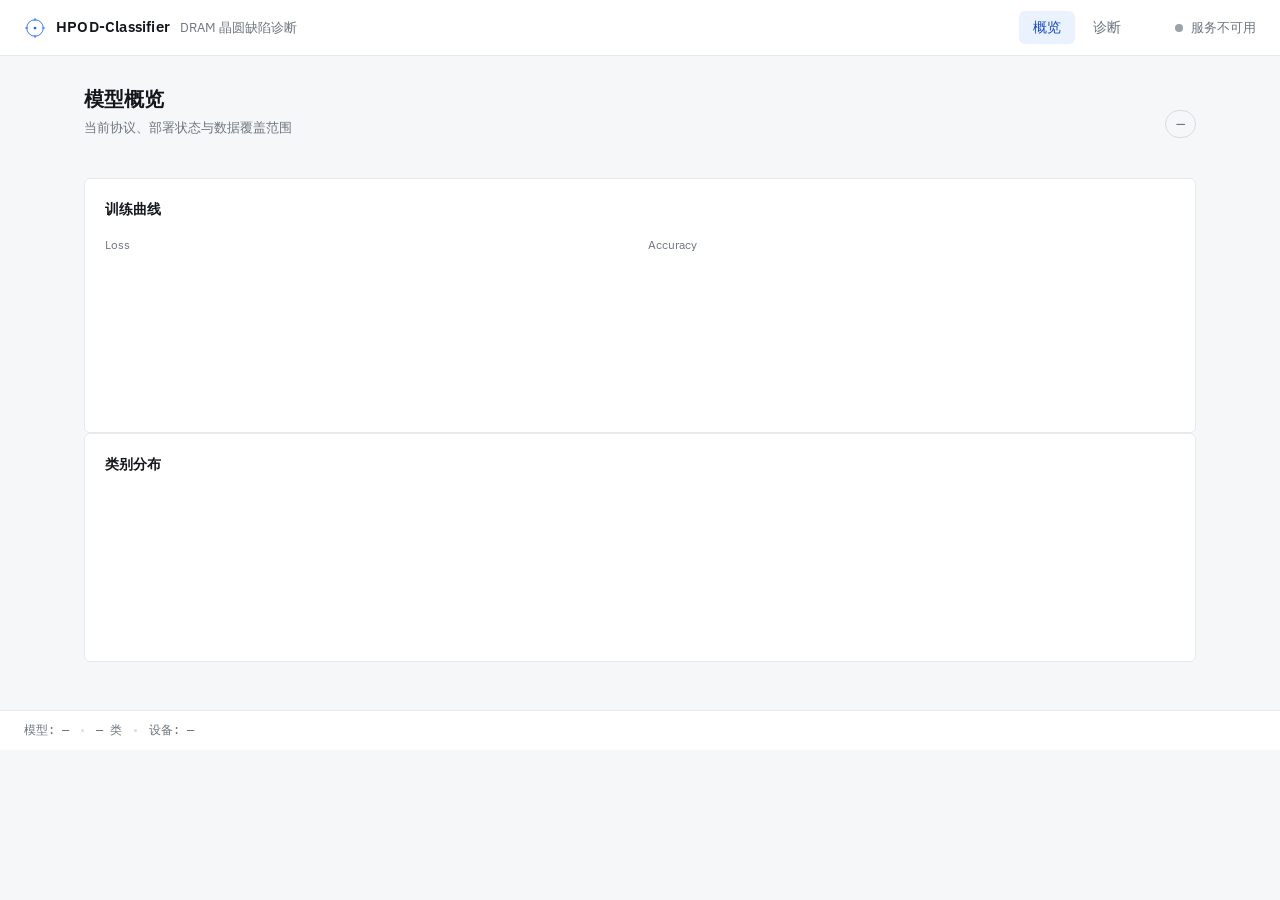
==== web/index.html @ 4cf2442c "重构为 ge20-v2 协议：21 类高精度分类、原型约束与 5 折稳定性复核" ====
<!DOCTYPE html>
<html lang="zh-CN">
<head>
  <meta charset="UTF-8" />
  <meta name="viewport" content="width=device-width, initial-scale=1.0" />
  <title>HPOD-Classifier · DRAM 晶圆缺陷诊断</title>
  <link rel="preconnect" href="https://fonts.googleapis.com" />
  <link rel="preconnect" href="https://fonts.gstatic.com" crossorigin />
  <link href="https://fonts.googleapis.com/css2?family=IBM+Plex+Sans:wght@400;500;600&family=IBM+Plex+Mono:wght@400;500&display=swap" rel="stylesheet" />
  <link rel="stylesheet" href="styles.css" />
</head>
<body>
  <header class="topbar">
    <div class="brand">
      <svg class="brand-mark" viewBox="0 0 32 32" aria-hidden="true">
        <circle cx="16" cy="16" r="12" fill="none" stroke="currentColor" stroke-width="1.25" />
        <circle cx="16" cy="16" r="2" fill="currentColor" />
        <line x1="16" y1="1.5" x2="16" y2="6" stroke="currentColor" stroke-width="1.25" />
        <line x1="16" y1="26" x2="16" y2="30.5" stroke="currentColor" stroke-width="1.25" />
        <line x1="1.5" y1="16" x2="6" y2="16" stroke="currentColor" stroke-width="1.25" />
        <line x1="26" y1="16" x2="30.5" y2="16" stroke="currentColor" stroke-width="1.25" />
      </svg>
      <span class="brand-name">HPOD-Classifier</span>
      <span class="brand-sub">DRAM 晶圆缺陷诊断</span>
    </div>
    <nav class="nav">
      <button class="nav-btn active" data-view="overview">概览</button>
      <button class="nav-btn" data-view="diagnose">诊断</button>
    </nav>
    <div class="topbar-right">
      <span class="status-dot" id="status-dot"></span>
      <span id="status-text">加载中…</span>
    </div>
  </header>

  <main>
    <!-- 概览 -->
    <section id="view-overview" class="view">
      <div class="view-head">
        <div>
          <h1 class="view-title">模型概览</h1>
          <p class="view-desc">当前协议、部署状态与数据覆盖范围</p>
        </div>
        <span class="badge" id="ov-ready">—</span>
      </div>

      <div class="card-grid" id="ov-params"></div>

      <div class="panel">
        <div class="panel-head">
          <h2>训练曲线</h2>
          <span class="panel-meta" id="ov-epochs"></span>
        </div>
        <div class="chart-row">
          <div class="chart-box">
            <div class="chart-title">Loss</div>
            <svg id="chart-loss" role="img" aria-label="训练损失曲线"></svg>
          </div>
          <div class="chart-box">
            <div class="chart-title">Accuracy</div>
            <svg id="chart-acc" role="img" aria-label="准确率曲线"></svg>
          </div>
        </div>
      </div>

      <div class="panel">
        <div class="panel-head"><h2>类别分布</h2></div>
        <div class="dist-layout">
          <div class="dist-stats" id="ov-dist-stats"></div>
          <svg id="chart-dist" role="img" aria-label="类别样本分布"></svg>
        </div>
      </div>
    </section>

    <!-- 诊断 -->
    <section id="view-diagnose" class="view hidden">
      <div class="view-head">
        <div>
          <h1 class="view-title">缺陷诊断</h1>
          <p class="view-desc">分类证据、未知拒识与相似案例复核</p>
        </div>
        <div class="seg" id="diag-mode">
          <button class="seg-btn active" data-mode="single">单图</button>
          <button class="seg-btn" data-mode="batch">批量</button>
        </div>
      </div>

      <!-- 单图模式 -->
      <div class="diag-layout" id="diag-single">
        <div class="diag-left">
          <div class="panel">
            <div class="panel-head"><h2>图片来源</h2></div>
            <div class="source-row">
              <label class="btn">上传图像<input type="file" id="file-input" accept="image/*" hidden /></label>
            </div>
            <div class="preview" id="diag-preview">
              <div class="empty">选择或上传一张 ROI 图像</div>
            </div>
            <div class="preview-meta" id="diag-preview-meta"></div>
          </div>
        </div>
        <div class="diag-right">
          <div class="panel result-panel" id="diag-result">
            <div class="empty">诊断结果将显示在这里</div>
          </div>
        </div>
      </div>

      <!-- 批量模式 -->
      <div class="diag-layout hidden" id="diag-batch">
        <div class="diag-left">
          <div class="panel">
            <div class="panel-head">
              <h2>选择图像</h2>
              <span class="panel-meta" id="batch-count">已选 0 张</span>
            </div>
            <div class="toolbar compact">
              <input type="search" id="batch-search" placeholder="搜索文件名…" />
              <select id="batch-defect"><option value="">全部缺陷</option></select>
            </div>
            <label class="pick-all"><input type="checkbox" id="batch-select-all" /> 全选当前列表</label>
            <div class="pick-list" id="batch-list"></div>
            <div class="load-more"><button class="btn ghost" id="batch-more">加载更多</button></div>
            <div class="batch-actions">
              <button class="btn primary" id="btn-batch-run">批量诊断</button>
            </div>
          </div>
        </div>
        <div class="diag-right">
          <div class="panel result-panel" id="batch-result">
            <div class="empty">批量诊断结果将显示在这里</div>
          </div>
        </div>
      </div>
    </section>
  </main>

  <dialog class="image-dialog" id="batch-image-dialog">
    <div class="image-dialog-head">
      <div>
        <strong id="batch-image-title">图像详情</strong>
        <span id="batch-image-subtitle"></span>
      </div>
      <button class="icon-btn" id="batch-image-close" aria-label="关闭图像详情" title="关闭">×</button>
    </div>
    <div class="image-dialog-body">
      <img id="batch-image-preview" alt="批量诊断图像详情" />
      <div class="image-error hidden" id="batch-image-error">图像加载失败</div>
    </div>
  </dialog>

  <footer class="statusbar">
    <span id="footer-model">模型: —</span>
    <span class="dot-sep"></span>
    <span id="footer-classes">— 类</span>
    <span class="dot-sep"></span>
    <span id="footer-device">设备: —</span>
  </footer>

  <script src="charts.js"></script>
  <script src="app.js"></script>
</body>
</html>
---- web/styles.css ----
:root {
  --bg: #f6f7f8;
  --panel: #ffffff;
  --hairline: #e7eaed;
  --hairline-strong: #d8dde2;
  --ink: #13161a;
  --muted: #6e7681;
  --faint: #9aa2ab;
  --accent: #1b66f5;
  --accent-ink: #164cc4;
  --accent-soft: #eaf1ff;
  --warn: #b45309;
  --warn-soft: #fdf1e3;
  --ok: #157347;
  --ok-soft: #e6f4ed;
  --mono: "IBM Plex Mono", "SFMono-Regular", Consolas, "Liberation Mono", monospace;
  --ui: "IBM Plex Sans", "PingFang SC", "Microsoft YaHei", -apple-system, "Segoe UI", sans-serif;
}

* { box-sizing: border-box; }

html, body {
  margin: 0;
  padding: 0;
  background: var(--bg);
  color: var(--ink);
  font-family: var(--ui);
  font-size: 14px;
  line-height: 1.5;
  -webkit-font-smoothing: antialiased;
}

.hidden { display: none !important; }

/* ---------- topbar ---------- */
.topbar {
  position: sticky;
  top: 0;
  z-index: 20;
  display: flex;
  align-items: center;
  gap: 32px;
  height: 56px;
  padding: 0 24px;
  background: var(--panel);
  border-bottom: 1px solid var(--hairline);
}
.brand { display: flex; align-items: center; gap: 10px; }
.brand-mark { width: 22px; height: 22px; color: var(--accent); flex: none; }
.brand-name { font-weight: 600; font-size: 15px; letter-spacing: 0.2px; }
.brand-sub { color: var(--muted); font-size: 12.5px; }
.nav { display: flex; gap: 4px; margin-left: auto; }
.nav-btn {
  appearance: none;
  border: none;
  background: transparent;
  color: var(--muted);
  font: inherit;
  font-weight: 500;
  padding: 6px 14px;
  border-radius: 6px;
  cursor: pointer;
  transition: color 0.15s, background 0.15s;
}
.nav-btn:hover { color: var(--ink); background: #f0f2f4; }
.nav-btn.active { color: var(--accent-ink); background: var(--accent-soft); }
.topbar-right { display: flex; align-items: center; gap: 8px; color: var(--muted); font-size: 12.5px; margin-left: 8px; }
.status-dot { width: 8px; height: 8px; border-radius: 50%; background: var(--faint); flex: none; }
.status-dot.ok { background: var(--ok); }
.status-dot.warn { background: var(--warn); }

/* ---------- main ---------- */
main { max-width: 1160px; margin: 0 auto; padding: 28px 24px 48px; }

.view-head { display: flex; align-items: flex-end; justify-content: space-between; gap: 16px; margin-bottom: 20px; }
.view-title { font-size: 20px; font-weight: 600; margin: 0; letter-spacing: -0.1px; }
.view-desc { color: var(--muted); margin: 4px 0 0; font-size: 13px; }

.badge {
  font-size: 12px;
  font-weight: 500;
  padding: 4px 10px;
  border-radius: 999px;
  border: 1px solid var(--hairline-strong);
  color: var(--muted);
}
.badge.ok { color: var(--ok); border-color: #bfe3cf; background: var(--ok-soft); }
.badge.warn { color: var(--warn); border-color: #ecd9bf; background: var(--warn-soft); }

/* ---------- panels & cards ---------- */
.panel {
  background: var(--panel);
  border: 1px solid var(--hairline);
  border-radius: 6px;
  padding: 20px;
}
.panel-head { display: flex; align-items: center; justify-content: space-between; margin-bottom: 16px; }
.panel-head h2 { font-size: 14px; font-weight: 600; margin: 0; }
.panel-meta { color: var(--muted); font-size: 12px; font-family: var(--mono); }

.card-grid {
  display: grid;
  grid-template-columns: repeat(6, 1fr);
  gap: 12px;
  margin-bottom: 20px;
}
.stat-card {
  background: var(--panel);
  border: 1px solid var(--hairline);
  border-radius: 6px;
  padding: 16px;
}
.stat-card .k { color: var(--muted); font-size: 12px; margin-bottom: 8px; }
.stat-card .v { font-family: var(--mono); font-size: 20px; font-weight: 500; }
.stat-card .v.small { font-size: 16px; }

/* ---------- charts ---------- */
.chart-row { display: grid; grid-template-columns: 1fr 1fr; gap: 16px; }
.chart-box { min-width: 0; }
.chart-title { color: var(--muted); font-size: 12px; margin-bottom: 8px; }
.chart-box svg { width: 100%; height: auto; display: block; }
.chart-box svg .grid-line { stroke: var(--hairline); stroke-width: 1; }
.chart-box svg .axis-label { fill: var(--faint); font-size: 10px; font-family: var(--mono); }
.chart-box svg .series { fill: none; stroke-width: 2; }
.chart-box svg .legend-dot { }
.chart-box svg .legend-text { fill: var(--muted); font-size: 10.5px; font-family: var(--mono); }

.dist-layout { display: grid; grid-template-columns: 260px 1fr; gap: 20px; align-items: start; }
.dist-stats { display: flex; flex-direction: column; gap: 12px; }
.dist-tier { border: 1px solid var(--hairline); border-radius: 6px; padding: 12px 14px; background: var(--bg); }
.dist-tier .t { font-size: 12px; color: var(--muted); }
.dist-tier .n { font-family: var(--mono); font-size: 22px; font-weight: 500; margin-top: 2px; }
.dist-tier .n em { font-style: normal; font-size: 12px; color: var(--faint); font-family: var(--ui); }
#chart-dist { width: 100%; height: auto; display: block; }
#chart-dist .bar { fill: var(--accent); }
#chart-dist .bar.tail { fill: #b9c8e6; }

/* ---------- buttons & inputs ---------- */
.btn {
  appearance: none;
  border: 1px solid var(--hairline-strong);
  background: var(--panel);
  color: var(--ink);
  font: inherit;
  font-weight: 500;
  padding: 8px 16px;
  border-radius: 6px;
  cursor: pointer;
  transition: border-color 0.15s, background 0.15s, color 0.15s;
}
.btn:hover { border-color: var(--accent); color: var(--accent-ink); }
.btn.primary { background: var(--accent); border-color: var(--accent); color: #fff; }
.btn.primary:hover { background: var(--accent-ink); border-color: var(--accent-ink); color: #fff; }
.btn.ghost { background: transparent; }
.btn:disabled { opacity: 0.45; cursor: not-allowed; }

input[type="search"], select {
  font: inherit;
  padding: 8px 12px;
  border: 1px solid var(--hairline-strong);
  border-radius: 6px;
  background: var(--panel);
  color: var(--ink);
  outline: none;
  transition: border-color 0.15s, box-shadow 0.15s;
}
input[type="search"]:focus, select:focus { border-color: var(--accent); box-shadow: 0 0 0 3px var(--accent-soft); }

.toolbar { display: flex; align-items: center; gap: 12px; margin-bottom: 16px; }
.toolbar input[type="search"] { width: 240px; }
.toolbar select { width: 200px; }
.toolbar.compact { margin-bottom: 12px; }
.toolbar-info { color: var(--muted); font-size: 12.5px; font-family: var(--mono); margin-left: auto; }

/* ---------- diagnose ---------- */
.diag-layout { display: grid; grid-template-columns: 420px 1fr; gap: 20px; align-items: start; }
.diag-left, .diag-right { min-width: 0; }
.source-row { display: flex; gap: 10px; margin-bottom: 14px; }
.preview {
  border: 1px dashed var(--hairline-strong);
  border-radius: 6px;
  min-height: 240px;
  display: flex;
  align-items: center;
  justify-content: center;
  background: var(--bg);
  overflow: hidden;
}
.preview img { max-width: 100%; display: block; image-rendering: pixelated; }
.preview-meta { color: var(--muted); font-size: 12px; font-family: var(--mono); margin-top: 10px; }

.empty { color: var(--faint); font-size: 13px; padding: 40px 20px; text-align: center; }

.result-panel { min-height: 320px; }
.result-img-wrap { margin-bottom: 16px; border: 1px solid var(--hairline); border-radius: 6px; overflow: hidden; background: var(--bg); }
.result-img-wrap img { width: 100%; display: block; image-rendering: pixelated; }
.result-head { display: flex; align-items: center; gap: 24px; padding-bottom: 20px; border-bottom: 1px solid var(--hairline); }
.result-ring { width: 120px; height: 120px; flex: none; }
.result-ring svg { width: 100%; height: 100%; }
.result-class-name { font-family: var(--mono); font-size: 24px; font-weight: 500; }
.result-class-sub { color: var(--muted); font-size: 13px; margin-top: 4px; }
.result-flag { display: inline-block; margin-top: 10px; font-size: 12px; font-weight: 500; padding: 3px 10px; border-radius: 999px; border: 1px solid; }
.result-flag.ok { color: var(--ok); border-color: #bfe3cf; background: var(--ok-soft); }
.result-flag.warn { color: var(--warn); border-color: #ecd9bf; background: var(--warn-soft); }

.top5 { margin-top: 20px; }
.top5 h3 { font-size: 13px; font-weight: 600; margin: 0 0 14px; }
.top5-row { display: grid; grid-template-columns: 110px 1fr 60px; align-items: center; gap: 12px; margin-bottom: 10px; }
.top5-row .nm { font-family: var(--mono); font-size: 12.5px; color: var(--ink); }
.top5-track { height: 8px; background: var(--bg); border-radius: 4px; overflow: hidden; }
.top5-fill { height: 100%; background: var(--accent); border-radius: 4px; }
.top5-row.dim .top5-fill { background: #c7d6f5; }
.top5-row .pct { font-family: var(--mono); font-size: 12px; color: var(--muted); text-align: right; }
.top5-row.top .nm { color: var(--accent-ink); font-weight: 500; }

/* batch */
.pick-all { display: flex; align-items: center; gap: 8px; margin-bottom: 10px; color: var(--muted); font-size: 12.5px; cursor: pointer; }
.pick-all input { accent-color: var(--accent); }
.pick-list { display: flex; flex-direction: column; max-height: 420px; overflow-y: auto; border: 1px solid var(--hairline); border-radius: 6px; }
.pick-item { display: flex; align-items: center; gap: 10px; padding: 8px 12px; border-bottom: 1px solid var(--hairline); cursor: pointer; }
.pick-item:last-child { border-bottom: none; }
.pick-item:hover { background: #f0f2f4; }
.pick-item input { accent-color: var(--accent); }
.pick-item .nm { font-family: var(--mono); font-size: 12.5px; }
.pick-item .did { color: var(--muted); font-size: 12px; margin-left: auto; font-family: var(--mono); }
.batch-actions { margin-top: 14px; display: flex; justify-content: flex-end; }

.result-table { width: 100%; border-collapse: collapse; font-size: 12.5px; }
.result-table .thumb-cell { width: 64px; padding: 6px 8px; }
.row-thumb { width: 56px; height: auto; display: block; border: 1px solid var(--hairline); border-radius: 4px; image-rendering: pixelated; }
.thumb-button { appearance: none; border: 0; padding: 0; background: transparent; cursor: zoom-in; }
.thumb-button:hover .row-thumb, .thumb-button:focus-visible .row-thumb { border-color: var(--accent); box-shadow: 0 0 0 2px var(--accent-soft); }
.thumb-button.image-load-failed { width: 56px; aspect-ratio: 3/2; border: 1px dashed var(--hairline-strong); border-radius: 4px; background: var(--bg); }
.thumb-button.image-load-failed .row-thumb { display: none; }
.result-table th, .result-table td { text-align: left; padding: 8px 10px; border-bottom: 1px solid var(--hairline); }
.result-table th { color: var(--muted); font-weight: 500; font-size: 12px; }
.result-table td.mono { font-family: var(--mono); }
.result-table .conf-cell { min-width: 120px; }
.export-row { margin-top: 14px; display: flex; justify-content: flex-end; }

.image-dialog { width: min(760px, calc(100vw - 32px)); border: 1px solid var(--hairline-strong); border-radius: 8px; padding: 0; background: var(--panel); color: var(--ink); box-shadow: 0 24px 70px rgba(19,22,26,.24); }
.image-dialog::backdrop { background: rgba(19,22,26,.56); }
.image-dialog-head { min-height: 56px; display: flex; align-items: center; justify-content: space-between; gap: 16px; padding: 10px 14px 10px 18px; border-bottom: 1px solid var(--hairline); }
.image-dialog-head strong { display: block; font-family: var(--mono); font-size: 13px; }
.image-dialog-head span { display: block; margin-top: 3px; color: var(--muted); font-size: 11px; }
.icon-btn { width: 32px; height: 32px; border: 0; background: transparent; color: var(--muted); font-size: 24px; line-height: 1; cursor: pointer; }
.icon-btn:hover { color: var(--ink); background: var(--bg); }
.image-dialog-body { min-height: 320px; display: grid; place-items: center; padding: 20px; background: #101214; }
.image-dialog-body img { width: 100%; max-height: 70vh; object-fit: contain; image-rendering: pixelated; }
.image-error { color: #fff; font-size: 13px; }

/* ---------- dataset grid ---------- */
.grid { display: grid; grid-template-columns: repeat(auto-fill, minmax(150px, 1fr)); gap: 12px; }
.tile {
  background: var(--panel);
  border: 1px solid var(--hairline);
  border-radius: 6px;
  overflow: hidden;
  cursor: pointer;
  transition: border-color 0.15s, box-shadow 0.15s;
}
.tile:hover { border-color: var(--accent); box-shadow: 0 2px 8px rgba(19, 22, 26, 0.06); }
.tile img { width: 100%; aspect-ratio: 3/2; object-fit: cover; display: block; background: #eceef0; image-rendering: pixelated; }
.tile .cap { padding: 8px 10px; display: flex; align-items: center; justify-content: space-between; }
.tile .cap .nm { font-family: var(--mono); font-size: 11.5px; color: var(--ink); overflow: hidden; text-overflow: ellipsis; white-space: nowrap; }
.tile .cap .did { font-family: var(--mono); font-size: 11px; color: var(--accent-ink); background: var(--accent-soft); padding: 1px 6px; border-radius: 4px; }

.load-more { display: flex; justify-content: center; margin-top: 20px; }

/* ---------- footer ---------- */
.statusbar {
  position: sticky;
  bottom: 0;
  display: flex;
  align-items: center;
  gap: 12px;
  height: 40px;
  padding: 0 24px;
  background: var(--panel);
  border-top: 1px solid var(--hairline);
  color: var(--muted);
  font-size: 12px;
  font-family: var(--mono);
}
.dot-sep { width: 3px; height: 3px; border-radius: 50%; background: var(--hairline-strong); }

/* ---------- segmented control ---------- */
.seg { display: inline-flex; background: var(--bg); border: 1px solid var(--hairline-strong); border-radius: 8px; padding: 3px; }
.seg-btn { appearance: none; border: none; background: transparent; color: var(--muted); font: inherit; font-weight: 500; padding: 6px 16px; border-radius: 6px; cursor: pointer; }
.seg-btn.active { background: var(--panel); color: var(--ink); box-shadow: 0 1px 2px rgba(19,22,26,0.08); }

/* ---------- a11y / motion ---------- */
:focus-visible { outline: 2px solid var(--accent); outline-offset: 2px; }
@media (prefers-reduced-motion: reduce) {
  * { transition: none !important; animation: none !important; }
}

/* ---------- responsive ---------- */
@media (max-width: 900px) {
  .card-grid { grid-template-columns: repeat(3, 1fr); }
  .chart-row { grid-template-columns: 1fr; }
  .diag-layout { grid-template-columns: 1fr; }
  .dist-layout { grid-template-columns: 1fr; }
}
@media (max-width: 560px) {
  .card-grid { grid-template-columns: repeat(2, 1fr); }
  .brand-sub { display: none; }
  .topbar { gap: 12px; padding: 0 14px; }
}
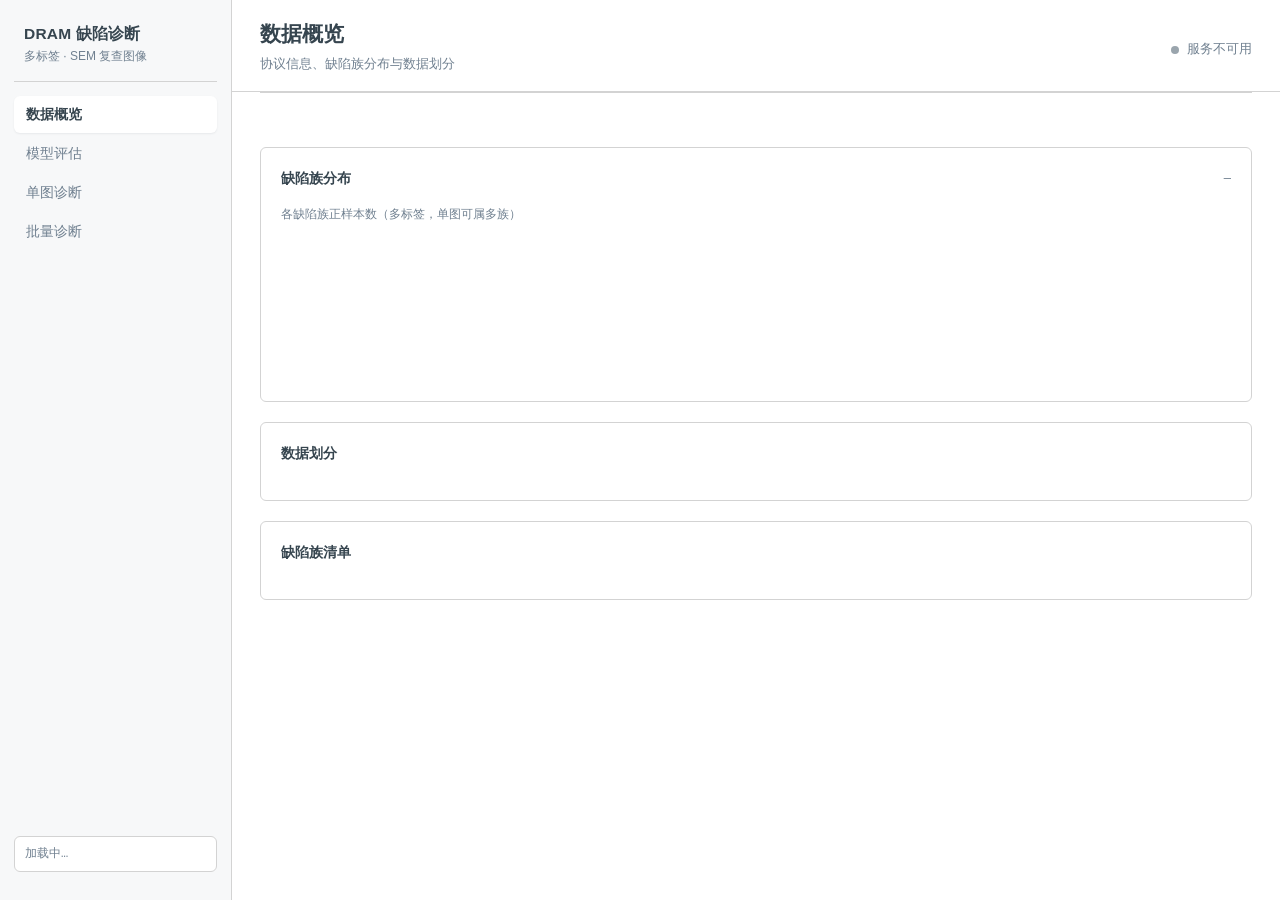
==== commit a11eed73: "重构为 dram-ml-v2 竞赛链路：长尾加权 5 折集成、模型选择与锁定测试、四页前端重构 - 移除旧 ge20 方案：标注站、校准模块、旧协议配置 - 训练：bce / weighted_bce" ====
--- a/web/index.html
+++ b/web/index.html
@@ -3,137 +3,209 @@
 <head>
   <meta charset="UTF-8" />
   <meta name="viewport" content="width=device-width, initial-scale=1.0" />
-  <title>HPOD-Classifier · DRAM 晶圆缺陷诊断</title>
-  <link rel="preconnect" href="https://fonts.googleapis.com" />
-  <link rel="preconnect" href="https://fonts.gstatic.com" crossorigin />
-  <link href="https://fonts.googleapis.com/css2?family=IBM+Plex+Sans:wght@400;500;600&family=IBM+Plex+Mono:wght@400;500&display=swap" rel="stylesheet" />
+  <title>DRAM 晶圆缺陷诊断 · 多标签</title>
   <link rel="stylesheet" href="styles.css" />
 </head>
 <body>
-  <header class="topbar">
-    <div class="brand">
-      <svg class="brand-mark" viewBox="0 0 32 32" aria-hidden="true">
-        <circle cx="16" cy="16" r="12" fill="none" stroke="currentColor" stroke-width="1.25" />
-        <circle cx="16" cy="16" r="2" fill="currentColor" />
-        <line x1="16" y1="1.5" x2="16" y2="6" stroke="currentColor" stroke-width="1.25" />
-        <line x1="16" y1="26" x2="16" y2="30.5" stroke="currentColor" stroke-width="1.25" />
-        <line x1="1.5" y1="16" x2="6" y2="16" stroke="currentColor" stroke-width="1.25" />
-        <line x1="26" y1="16" x2="30.5" y2="16" stroke="currentColor" stroke-width="1.25" />
-      </svg>
-      <span class="brand-name">HPOD-Classifier</span>
-      <span class="brand-sub">DRAM 晶圆缺陷诊断</span>
+  <div class="app">
+    <aside class="sidebar">
+      <div class="brand">
+        <div class="brand-name">DRAM 缺陷诊断</div>
+        <div class="brand-sub">多标签 · SEM 复查图像</div>
+      </div>
+      <nav class="side-nav">
+        <button class="nav-btn active" data-view="overview">数据概览</button>
+        <button class="nav-btn" data-view="evaluation">模型评估</button>
+        <button class="nav-btn" data-view="diagnose">单图诊断</button>
+        <button class="nav-btn" data-view="batch">批量诊断</button>
+      </nav>
+      <div class="side-bottom"><div class="model-status" id="side-model-status">加载中…</div></div>
+    </aside>
+
+    <div class="main">
+      <header class="topbar">
+        <div class="view-head">
+          <div>
+            <h1 class="view-title" id="view-title">数据概览</h1>
+            <p class="view-desc" id="view-desc">协议信息、缺陷族分布与数据划分</p>
+          </div>
+          <div class="topbar-right">
+            <span class="status-dot" id="status-dot"></span>
+            <span id="status-text">加载中…</span>
+          </div>
+        </div>
+      </header>
+
+      <main>
+        <!-- 数据概览 -->
+        <section id="view-overview" class="view">
+          <div class="metric-band" id="ov-metrics"></div>
+
+          <div class="panel">
+            <div class="panel-head">
+              <h2>缺陷族分布</h2>
+              <span class="panel-meta" id="ov-total">—</span>
+            </div>
+            <div class="chart-box">
+              <div class="chart-title">各缺陷族正样本数（多标签，单图可属多族）</div>
+              <svg id="chart-dist" role="img" aria-label="缺陷族样本分布"></svg>
+            </div>
+          </div>
+
+          <div class="panel">
+            <div class="panel-head"><h2>数据划分</h2></div>
+            <table class="data-table" id="ov-splits"></table>
+          </div>
+
+          <div class="panel">
+            <div class="panel-head"><h2>缺陷族清单</h2></div>
+            <table class="data-table" id="ov-types"></table>
+          </div>
+        </section>
+
+        <!-- 模型评估 -->
+        <section id="view-evaluation" class="view hidden">
+          <div class="metric-band" id="ev-metrics"></div>
+
+          <div class="panel">
+            <div class="panel-head">
+              <h2>逐类型验证指标</h2>
+              <span class="panel-meta" id="ev-split-meta">—</span>
+            </div>
+            <table class="data-table" id="ev-perlabel"></table>
+          </div>
+
+          <div class="panel">
+            <div class="panel-head">
+              <h2>标签级混淆统计</h2>
+              <span class="panel-meta">按独立缺陷属性统计</span>
+            </div>
+            <div class="chart-box evaluation-chart compact-chart"><svg id="chart-confusion" role="img" aria-label="各缺陷标签混淆统计热力图"></svg></div>
+            <div class="table-scroll"><table class="data-table confusion-table" id="ev-confusion"></table></div>
+          </div>
+
+          <div class="panel">
+            <div class="panel-head">
+              <h2>Precision–Recall 曲线</h2>
+              <span class="panel-meta" id="ev-pr-meta">—</span>
+            </div>
+            <div class="chart-box evaluation-chart"><svg id="chart-pr" role="img" aria-label="各缺陷标签 Precision Recall 曲线"></svg></div>
+          </div>
+
+          <div class="eval-grid">
+            <div class="panel">
+              <div class="panel-head"><h2>共现组合诊断</h2><span class="panel-meta">组合级识别</span></div>
+              <div class="table-scroll"><table class="data-table" id="ev-pairs"></table></div>
+            </div>
+            <div class="panel">
+              <div class="panel-head"><h2>折间稳定性</h2><span class="panel-meta" id="ev-fold-meta">—</span></div>
+              <div class="table-scroll"><table class="data-table" id="ev-folds"></table></div>
+            </div>
+          </div>
+
+          <div class="panel">
+            <div class="panel-head"><h2>阈值稳定性</h2><span class="panel-meta">OOF Bootstrap</span></div>
+            <div class="table-scroll"><table class="data-table" id="ev-thresholds"></table></div>
+          </div>
+        </section>
+
+        <!-- 单图诊断 -->
+        <section id="view-diagnose" class="view hidden">
+          <div class="seg" id="diag-mode">
+            <button class="seg-btn active" data-mode="dataset">数据集选图</button>
+            <button class="seg-btn" data-mode="upload">上传文件</button>
+          </div>
+
+          <div class="diag-layout">
+            <div class="diag-left">
+              <div class="panel">
+                <div class="panel-head"><h2>图片来源</h2></div>
+
+                <div id="diag-source-dataset">
+                  <div class="toolbar">
+                    <select id="diag-split" aria-label="选择集合">
+                      <option value="">加载中…</option>
+                    </select>
+                    <input type="search" id="diag-search" placeholder="搜索文件名…" aria-label="搜索文件名" />
+                  </div>
+                  <div class="thumb-grid" id="diag-grid"><div class="empty">加载中…</div></div>
+                  <div class="load-more"><button class="btn ghost" id="diag-more">加载更多</button></div>
+                </div>
+
+                <div id="diag-source-upload" class="hidden">
+                  <label class="dropzone" id="diag-dropzone">
+                    点击选择或拖拽 SEM 图像
+                    <input type="file" id="diag-file" accept="image/*" hidden />
+                  </label>
+                  <div class="preview hidden" id="diag-preview"></div>
+                </div>
+              </div>
+            </div>
+
+            <div class="diag-right">
+              <div class="panel result-panel" id="diag-result">
+                <div class="empty">选择或上传图像后显示诊断结果</div>
+              </div>
+            </div>
+          </div>
+        </section>
+
+        <!-- 批量诊断 -->
+        <section id="view-batch" class="view hidden">
+          <div class="panel">
+            <div class="panel-head"><h2>批量设置</h2></div>
+            <div class="batch-settings" id="batch-settings">
+              <div class="seg" id="batch-mode">
+                <button class="seg-btn active" data-mode="dataset">数据集抽样</button>
+                <button class="seg-btn" data-mode="upload">上传文件</button>
+              </div>
+              <div id="batch-config-dataset" class="batch-config">
+                <select id="batch-split" aria-label="选择集合">
+                  <option value="">加载中…</option>
+                </select>
+                <label class="field">数量
+                  <input type="number" id="batch-count" value="50" min="1" max="200" />
+                </label>
+                <label class="field">种子
+                  <input type="number" id="batch-seed" value="42" min="0" max="99999" />
+                </label>
+              </div>
+              <div id="batch-config-upload" class="batch-config hidden">
+                <label class="dropzone inline" id="batch-dropzone">
+                  选择最多 200 张图像（可多选）
+                  <input type="file" id="batch-file" accept="image/*" multiple hidden />
+                </label>
+                <span class="panel-meta" id="batch-file-count"></span>
+              </div>
+              <button class="btn primary" id="btn-batch-run">开始批量诊断</button>
+            </div>
+          </div>
+
+          <div id="batch-results" class="hidden">
+            <div class="metric-band" id="batch-summary"></div>
+
+            <div class="panel">
+              <div class="panel-head">
+                <h2>诊断结果</h2>
+                <button class="btn ghost" id="btn-batch-export">导出 CSV</button>
+              </div>
+              <div class="toolbar">
+                <input type="search" id="batch-filter" placeholder="搜索文件名…" aria-label="搜索文件名" />
+                <select id="batch-type-filter" aria-label="按类型筛选">
+                  <option value="">全部类型</option>
+                </select>
+                <label class="checkbox"><input type="checkbox" id="batch-review-only" /> 仅需复核</label>
+                <span class="toolbar-info" id="batch-filtered-info"></span>
+              </div>
+              <div class="table-wrap">
+                <table class="data-table" id="batch-table"></table>
+              </div>
+            </div>
+          </div>
+        </section>
+      </main>
     </div>
-    <nav class="nav">
-      <button class="nav-btn active" data-view="overview">概览</button>
-      <button class="nav-btn" data-view="diagnose">诊断</button>
-    </nav>
-    <div class="topbar-right">
-      <span class="status-dot" id="status-dot"></span>
-      <span id="status-text">加载中…</span>
-    </div>
-  </header>
-
-  <main>
-    <!-- 概览 -->
-    <section id="view-overview" class="view">
-      <div class="view-head">
-        <div>
-          <h1 class="view-title">模型概览</h1>
-          <p class="view-desc">当前协议、部署状态与数据覆盖范围</p>
-        </div>
-        <span class="badge" id="ov-ready">—</span>
-      </div>
-
-      <div class="card-grid" id="ov-params"></div>
-
-      <div class="panel">
-        <div class="panel-head">
-          <h2>训练曲线</h2>
-          <span class="panel-meta" id="ov-epochs"></span>
-        </div>
-        <div class="chart-row">
-          <div class="chart-box">
-            <div class="chart-title">Loss</div>
-            <svg id="chart-loss" role="img" aria-label="训练损失曲线"></svg>
-          </div>
-          <div class="chart-box">
-            <div class="chart-title">Accuracy</div>
-            <svg id="chart-acc" role="img" aria-label="准确率曲线"></svg>
-          </div>
-        </div>
-      </div>
-
-      <div class="panel">
-        <div class="panel-head"><h2>类别分布</h2></div>
-        <div class="dist-layout">
-          <div class="dist-stats" id="ov-dist-stats"></div>
-          <svg id="chart-dist" role="img" aria-label="类别样本分布"></svg>
-        </div>
-      </div>
-    </section>
-
-    <!-- 诊断 -->
-    <section id="view-diagnose" class="view hidden">
-      <div class="view-head">
-        <div>
-          <h1 class="view-title">缺陷诊断</h1>
-          <p class="view-desc">分类证据、未知拒识与相似案例复核</p>
-        </div>
-        <div class="seg" id="diag-mode">
-          <button class="seg-btn active" data-mode="single">单图</button>
-          <button class="seg-btn" data-mode="batch">批量</button>
-        </div>
-      </div>
-
-      <!-- 单图模式 -->
-      <div class="diag-layout" id="diag-single">
-        <div class="diag-left">
-          <div class="panel">
-            <div class="panel-head"><h2>图片来源</h2></div>
-            <div class="source-row">
-              <label class="btn">上传图像<input type="file" id="file-input" accept="image/*" hidden /></label>
-            </div>
-            <div class="preview" id="diag-preview">
-              <div class="empty">选择或上传一张 ROI 图像</div>
-            </div>
-            <div class="preview-meta" id="diag-preview-meta"></div>
-          </div>
-        </div>
-        <div class="diag-right">
-          <div class="panel result-panel" id="diag-result">
-            <div class="empty">诊断结果将显示在这里</div>
-          </div>
-        </div>
-      </div>
-
-      <!-- 批量模式 -->
-      <div class="diag-layout hidden" id="diag-batch">
-        <div class="diag-left">
-          <div class="panel">
-            <div class="panel-head">
-              <h2>选择图像</h2>
-              <span class="panel-meta" id="batch-count">已选 0 张</span>
-            </div>
-            <div class="toolbar compact">
-              <input type="search" id="batch-search" placeholder="搜索文件名…" />
-              <select id="batch-defect"><option value="">全部缺陷</option></select>
-            </div>
-            <label class="pick-all"><input type="checkbox" id="batch-select-all" /> 全选当前列表</label>
-            <div class="pick-list" id="batch-list"></div>
-            <div class="load-more"><button class="btn ghost" id="batch-more">加载更多</button></div>
-            <div class="batch-actions">
-              <button class="btn primary" id="btn-batch-run">批量诊断</button>
-            </div>
-          </div>
-        </div>
-        <div class="diag-right">
-          <div class="panel result-panel" id="batch-result">
-            <div class="empty">批量诊断结果将显示在这里</div>
-          </div>
-        </div>
-      </div>
-    </section>
-  </main>
+  </div>
 
   <dialog class="image-dialog" id="batch-image-dialog">
     <div class="image-dialog-head">
@@ -144,18 +216,10 @@
       <button class="icon-btn" id="batch-image-close" aria-label="关闭图像详情" title="关闭">×</button>
     </div>
     <div class="image-dialog-body">
-      <img id="batch-image-preview" alt="批量诊断图像详情" />
+      <img id="batch-image-preview" alt="图像预览" />
       <div class="image-error hidden" id="batch-image-error">图像加载失败</div>
     </div>
   </dialog>
-
-  <footer class="statusbar">
-    <span id="footer-model">模型: —</span>
-    <span class="dot-sep"></span>
-    <span id="footer-classes">— 类</span>
-    <span class="dot-sep"></span>
-    <span id="footer-device">设备: —</span>
-  </footer>
 
   <script src="charts.js"></script>
   <script src="app.js"></script>
--- a/web/styles.css
+++ b/web/styles.css
@@ -1,20 +1,20 @@
+/* Modern Minimalist 色板（参考 wafermap-diag display.py） */
 :root {
-  --bg: #f6f7f8;
+  --bg: #ffffff;
+  --sidebar-bg: #f7f8f9;
   --panel: #ffffff;
-  --hairline: #e7eaed;
-  --hairline-strong: #d8dde2;
-  --ink: #13161a;
-  --muted: #6e7681;
-  --faint: #9aa2ab;
-  --accent: #1b66f5;
-  --accent-ink: #164cc4;
-  --accent-soft: #eaf1ff;
-  --warn: #b45309;
-  --warn-soft: #fdf1e3;
-  --ok: #157347;
-  --ok-soft: #e6f4ed;
-  --mono: "IBM Plex Mono", "SFMono-Regular", Consolas, "Liberation Mono", monospace;
-  --ui: "IBM Plex Sans", "PingFang SC", "Microsoft YaHei", -apple-system, "Segoe UI", sans-serif;
+  --hairline: #d3d3d3;
+  --hairline-soft: #e6e9eb;
+  --ink: #36454f;
+  --muted: #708090;
+  --faint: #9aa5ad;
+  --green: #2e7d32;
+  --red: #c0392b;
+  --orange: #a0522d;
+  --gold: #b8860b;
+  --track: #f2f3f4;
+  --mono: "Consolas", "SFMono-Regular", "Liberation Mono", monospace;
+  --ui: "Segoe UI", "Microsoft YaHei", "PingFang SC", -apple-system, Arial, sans-serif;
 }
 
 * { box-sizing: border-box; }
@@ -32,24 +32,27 @@
 
 .hidden { display: none !important; }
 
-/* ---------- topbar ---------- */
-.topbar {
+.app { display: flex; min-height: 100vh; }
+
+/* ---------- sidebar ---------- */
+.sidebar {
+  flex: none;
+  width: 232px;
+  display: flex;
+  flex-direction: column;
+  background: var(--sidebar-bg);
+  border-right: 1px solid var(--hairline);
+  padding: 20px 14px 16px;
   position: sticky;
   top: 0;
-  z-index: 20;
-  display: flex;
-  align-items: center;
-  gap: 32px;
-  height: 56px;
-  padding: 0 24px;
-  background: var(--panel);
-  border-bottom: 1px solid var(--hairline);
-}
-.brand { display: flex; align-items: center; gap: 10px; }
-.brand-mark { width: 22px; height: 22px; color: var(--accent); flex: none; }
-.brand-name { font-weight: 600; font-size: 15px; letter-spacing: 0.2px; }
-.brand-sub { color: var(--muted); font-size: 12.5px; }
-.nav { display: flex; gap: 4px; margin-left: auto; }
+  height: 100vh;
+  overflow-y: auto;
+}
+.brand { padding: 2px 10px 16px; border-bottom: 1px solid var(--hairline); margin-bottom: 14px; }
+.brand-name { font-weight: 600; font-size: 15.5px; letter-spacing: 0.2px; }
+.brand-sub { color: var(--muted); font-size: 12px; margin-top: 2px; }
+
+.side-nav { display: flex; flex-direction: column; gap: 2px; }
 .nav-btn {
   appearance: none;
   border: none;
@@ -57,88 +60,159 @@
   color: var(--muted);
   font: inherit;
   font-weight: 500;
-  padding: 6px 14px;
+  text-align: left;
+  padding: 8px 12px;
   border-radius: 6px;
   cursor: pointer;
   transition: color 0.15s, background 0.15s;
 }
-.nav-btn:hover { color: var(--ink); background: #f0f2f4; }
-.nav-btn.active { color: var(--accent-ink); background: var(--accent-soft); }
-.topbar-right { display: flex; align-items: center; gap: 8px; color: var(--muted); font-size: 12.5px; margin-left: 8px; }
+.nav-btn:hover { color: var(--ink); background: #eef0f2; }
+.nav-btn.active { color: var(--ink); background: var(--panel); box-shadow: 0 1px 2px rgba(54, 69, 79, 0.08); font-weight: 600; }
+
+.side-bottom { margin-top: auto; padding-top: 16px; }
+.model-status {
+  font-size: 12px;
+  color: var(--muted);
+  border: 1px solid var(--hairline);
+  border-radius: 6px;
+  padding: 8px 10px;
+  background: var(--panel);
+  margin-bottom: 12px;
+  font-family: var(--mono);
+}
+.model-status.ok { color: var(--green); border-color: #bfdcc5; }
+.model-status.warn { color: var(--orange); border-color: #e3d1c1; }
+
+.method-details { font-size: 12px; color: var(--muted); }
+.method-details summary { cursor: pointer; font-weight: 600; color: var(--ink); padding: 4px 0; }
+.method-details p { margin: 6px 0 0; line-height: 1.6; }
+.method-details b { color: var(--ink); font-weight: 600; }
+
+/* ---------- main ---------- */
+.main { flex: 1; min-width: 0; }
+
+.topbar {
+  position: sticky;
+  top: 0;
+  z-index: 20;
+  background: var(--panel);
+  border-bottom: 1px solid var(--hairline);
+  padding: 18px 28px 0;
+}
+main { max-width: 1180px; margin: 0 auto; padding: 0 28px 56px; }
+
+.view-head { display: flex; align-items: flex-end; justify-content: space-between; gap: 16px; margin-bottom: 18px; }
+.view-title { font-size: 1.5rem; font-weight: 600; margin: 0; letter-spacing: 0; }
+.view-desc { color: var(--muted); margin: 4px 0 0; font-size: 13px; }
+.topbar-right { display: flex; align-items: center; gap: 8px; color: var(--muted); font-size: 12.5px; padding-bottom: 14px; }
 .status-dot { width: 8px; height: 8px; border-radius: 50%; background: var(--faint); flex: none; }
-.status-dot.ok { background: var(--ok); }
-.status-dot.warn { background: var(--warn); }
-
-/* ---------- main ---------- */
-main { max-width: 1160px; margin: 0 auto; padding: 28px 24px 48px; }
-
-.view-head { display: flex; align-items: flex-end; justify-content: space-between; gap: 16px; margin-bottom: 20px; }
-.view-title { font-size: 20px; font-weight: 600; margin: 0; letter-spacing: -0.1px; }
-.view-desc { color: var(--muted); margin: 4px 0 0; font-size: 13px; }
-
-.badge {
-  font-size: 12px;
+.status-dot.ok { background: var(--green); }
+.status-dot.warn { background: var(--orange); }
+
+/* ---------- metric band ---------- */
+.metric-band {
+  display: flex;
+  flex-wrap: wrap;
+  gap: 0 44px;
+  border-top: 1px solid var(--hairline);
+  padding: 14px 0 20px;
+  margin-bottom: 2px;
+}
+.metric-item .k { color: var(--muted); font-size: 12.5px; }
+.metric-item .v { font-family: var(--mono); font-size: 22px; font-weight: 500; margin-top: 3px; letter-spacing: 0; }
+.metric-item .v em { font-style: normal; font-size: 12px; color: var(--faint); font-family: var(--ui); }
+
+/* ---------- panels & tables ---------- */
+.panel {
+  background: var(--panel);
+  border: 1px solid var(--hairline);
+  border-radius: 6px;
+  padding: 20px;
+  margin-top: 20px;
+}
+.panel-head { display: flex; align-items: center; justify-content: space-between; gap: 12px; margin-bottom: 16px; }
+.panel-head h2 { font-size: 1rem; font-weight: 600; margin: 0; }
+.panel-meta { color: var(--muted); font-size: 12px; font-family: var(--mono); }
+
+.data-table { width: 100%; border-collapse: collapse; font-size: 13px; }
+.data-table th, .data-table td { text-align: left; padding: 8px 10px; border-bottom: 1px solid var(--hairline-soft); }
+.data-table th { color: var(--muted); font-weight: 500; font-size: 12px; }
+.data-table td.mono { font-family: var(--mono); }
+.data-table td { vertical-align: middle; }
+.data-table tr:last-child td { border-bottom: none; }
+.table-wrap { overflow-x: auto; }
+
+/* ---------- status badge ---------- */
+.status-badge {
+  display: inline-block;
+  color: #fff;
+  padding: 4px 10px;
+  border-radius: 5px;
+  font-weight: 600;
+  font-size: 12.5px;
+  white-space: nowrap;
+}
+.status-badge.green { background: var(--green); }
+.status-badge.red { background: var(--red); }
+.status-badge.orange { background: var(--orange); }
+.status-badge.gold { background: var(--gold); }
+.status-badge.gray { background: var(--muted); }
+
+.chip {
+  display: inline-block;
+  padding: 3px 10px;
+  border-radius: 999px;
+  font-size: 12.5px;
   font-weight: 500;
-  padding: 4px 10px;
-  border-radius: 999px;
-  border: 1px solid var(--hairline-strong);
-  color: var(--muted);
-}
-.badge.ok { color: var(--ok); border-color: #bfe3cf; background: var(--ok-soft); }
-.badge.warn { color: var(--warn); border-color: #ecd9bf; background: var(--warn-soft); }
-
-/* ---------- panels & cards ---------- */
-.panel {
-  background: var(--panel);
-  border: 1px solid var(--hairline);
-  border-radius: 6px;
-  padding: 20px;
-}
-.panel-head { display: flex; align-items: center; justify-content: space-between; margin-bottom: 16px; }
-.panel-head h2 { font-size: 14px; font-weight: 600; margin: 0; }
-.panel-meta { color: var(--muted); font-size: 12px; font-family: var(--mono); }
-
-.card-grid {
-  display: grid;
-  grid-template-columns: repeat(6, 1fr);
-  gap: 12px;
-  margin-bottom: 20px;
-}
-.stat-card {
-  background: var(--panel);
-  border: 1px solid var(--hairline);
-  border-radius: 6px;
-  padding: 16px;
-}
-.stat-card .k { color: var(--muted); font-size: 12px; margin-bottom: 8px; }
-.stat-card .v { font-family: var(--mono); font-size: 20px; font-weight: 500; }
-.stat-card .v.small { font-size: 16px; }
+  border: 1px solid var(--hairline);
+  background: var(--sidebar-bg);
+  margin: 2px 4px 2px 0;
+}
+.chip.green { color: var(--green); border-color: #bfdcc5; background: #f0f7f1; }
+.chip.gold { color: var(--gold); border-color: #e2d3ac; background: #faf6ea; }
 
 /* ---------- charts ---------- */
-.chart-row { display: grid; grid-template-columns: 1fr 1fr; gap: 16px; }
 .chart-box { min-width: 0; }
 .chart-title { color: var(--muted); font-size: 12px; margin-bottom: 8px; }
 .chart-box svg { width: 100%; height: auto; display: block; }
 .chart-box svg .grid-line { stroke: var(--hairline); stroke-width: 1; }
 .chart-box svg .axis-label { fill: var(--faint); font-size: 10px; font-family: var(--mono); }
 .chart-box svg .series { fill: none; stroke-width: 2; }
-.chart-box svg .legend-dot { }
 .chart-box svg .legend-text { fill: var(--muted); font-size: 10.5px; font-family: var(--mono); }
-
-.dist-layout { display: grid; grid-template-columns: 260px 1fr; gap: 20px; align-items: start; }
-.dist-stats { display: flex; flex-direction: column; gap: 12px; }
-.dist-tier { border: 1px solid var(--hairline); border-radius: 6px; padding: 12px 14px; background: var(--bg); }
-.dist-tier .t { font-size: 12px; color: var(--muted); }
-.dist-tier .n { font-family: var(--mono); font-size: 22px; font-weight: 500; margin-top: 2px; }
-.dist-tier .n em { font-style: normal; font-size: 12px; color: var(--faint); font-family: var(--ui); }
-#chart-dist { width: 100%; height: auto; display: block; }
-#chart-dist .bar { fill: var(--accent); }
-#chart-dist .bar.tail { fill: #b9c8e6; }
+.chart-box svg .heat-value { fill: #fff; font-size: 11px; font-family: var(--mono); font-weight: 600; }
+.evaluation-chart { min-height: 120px; overflow-x: auto; }
+.evaluation-chart svg { min-width: 560px; }
+.compact-chart { margin: 2px 0 14px; }
+.table-scroll { overflow-x: auto; }
+.table-scroll .data-table { min-width: 640px; }
+.confusion-table th, .confusion-table td { text-align: center; }
+.confusion-table th:first-child, .confusion-table td:first-child { text-align: left; }
+.metric-fp, .metric-fn { color: var(--red); font-weight: 600; }
+.metric-tp { color: var(--green); font-weight: 600; }
+.summary-row { background: var(--sidebar-bg); font-weight: 600; }
+.eval-grid { display: grid; grid-template-columns: 1fr 1fr; gap: 20px; }
+#chart-dist .bar { fill: var(--ink); }
+#chart-dist .bar.tail { fill: var(--faint); }
+
+/* ---------- segmented control ---------- */
+.seg { display: inline-flex; background: var(--sidebar-bg); border: 1px solid var(--hairline); border-radius: 8px; padding: 3px; }
+.seg-btn {
+  appearance: none;
+  border: none;
+  background: transparent;
+  color: var(--muted);
+  font: inherit;
+  font-weight: 500;
+  padding: 6px 16px;
+  border-radius: 6px;
+  cursor: pointer;
+}
+.seg-btn.active { background: var(--panel); color: var(--ink); box-shadow: 0 1px 2px rgba(54, 69, 79, 0.08); }
 
 /* ---------- buttons & inputs ---------- */
 .btn {
   appearance: none;
-  border: 1px solid var(--hairline-strong);
+  border: 1px solid var(--hairline);
   background: var(--panel);
   color: var(--ink);
   font: inherit;
@@ -148,162 +222,176 @@
   cursor: pointer;
   transition: border-color 0.15s, background 0.15s, color 0.15s;
 }
-.btn:hover { border-color: var(--accent); color: var(--accent-ink); }
-.btn.primary { background: var(--accent); border-color: var(--accent); color: #fff; }
-.btn.primary:hover { background: var(--accent-ink); border-color: var(--accent-ink); color: #fff; }
+.btn:hover { border-color: var(--ink); }
+.btn.primary { background: var(--ink); border-color: var(--ink); color: #fff; }
+.btn.primary:hover { background: #2a3a44; border-color: #2a3a44; }
 .btn.ghost { background: transparent; }
 .btn:disabled { opacity: 0.45; cursor: not-allowed; }
 
-input[type="search"], select {
+input[type="search"], input[type="number"], select {
   font: inherit;
   padding: 8px 12px;
-  border: 1px solid var(--hairline-strong);
+  border: 1px solid var(--hairline);
   border-radius: 6px;
   background: var(--panel);
   color: var(--ink);
   outline: none;
   transition: border-color 0.15s, box-shadow 0.15s;
 }
-input[type="search"]:focus, select:focus { border-color: var(--accent); box-shadow: 0 0 0 3px var(--accent-soft); }
-
-.toolbar { display: flex; align-items: center; gap: 12px; margin-bottom: 16px; }
-.toolbar input[type="search"] { width: 240px; }
-.toolbar select { width: 200px; }
-.toolbar.compact { margin-bottom: 12px; }
+input[type="search"]:focus, input[type="number"]:focus, select:focus { border-color: var(--ink); box-shadow: 0 0 0 3px rgba(112, 128, 144, 0.15); }
+
+.toolbar { display: flex; align-items: center; gap: 12px; margin-bottom: 14px; flex-wrap: wrap; }
+.toolbar input[type="search"] { width: 220px; }
+.toolbar select { width: 170px; }
 .toolbar-info { color: var(--muted); font-size: 12.5px; font-family: var(--mono); margin-left: auto; }
-
-/* ---------- diagnose ---------- */
-.diag-layout { display: grid; grid-template-columns: 420px 1fr; gap: 20px; align-items: start; }
+.checkbox { display: inline-flex; align-items: center; gap: 7px; color: var(--muted); font-size: 12.5px; cursor: pointer; }
+.checkbox input { accent-color: var(--ink); }
+
+/* ---------- single diagnosis ---------- */
+.diag-layout { display: grid; grid-template-columns: 400px 1fr; gap: 20px; align-items: start; margin-top: 16px; }
 .diag-left, .diag-right { min-width: 0; }
-.source-row { display: flex; gap: 10px; margin-bottom: 14px; }
-.preview {
-  border: 1px dashed var(--hairline-strong);
-  border-radius: 6px;
-  min-height: 240px;
+.diag-right .panel { margin-top: 0; }
+
+.thumb-grid {
+  display: grid;
+  grid-template-columns: repeat(auto-fill, minmax(112px, 1fr));
+  gap: 10px;
+  max-height: 560px;
+  overflow-y: auto;
+  border: 1px solid var(--hairline);
+  border-radius: 6px;
+  padding: 10px;
+  background: var(--sidebar-bg);
+}
+.tile {
+  background: var(--panel);
+  border: 2px solid transparent;
+  border-radius: 5px;
+  overflow: hidden;
+  cursor: pointer;
+  transition: border-color 0.15s, box-shadow 0.15s;
+}
+.tile:hover { border-color: var(--muted); }
+.tile.selected { border-color: var(--ink); box-shadow: 0 0 0 2px rgba(112, 128, 144, 0.25); }
+.tile img { width: 100%; aspect-ratio: 3/2; object-fit: cover; display: block; background: #eceef0; image-rendering: pixelated; }
+.tile .cap { padding: 5px 7px; }
+.tile .cap .nm { font-family: var(--mono); font-size: 10.5px; color: var(--ink); overflow: hidden; text-overflow: ellipsis; white-space: nowrap; display: block; }
+.tile .cap .tg { font-size: 10px; color: var(--muted); overflow: hidden; text-overflow: ellipsis; white-space: nowrap; display: block; }
+
+.load-more { display: flex; justify-content: center; margin-top: 12px; }
+
+.dropzone {
   display: flex;
   align-items: center;
   justify-content: center;
-  background: var(--bg);
-  overflow: hidden;
-}
-.preview img { max-width: 100%; display: block; image-rendering: pixelated; }
-.preview-meta { color: var(--muted); font-size: 12px; font-family: var(--mono); margin-top: 10px; }
+  border: 1px dashed var(--hairline);
+  border-radius: 6px;
+  min-height: 180px;
+  color: var(--muted);
+  font-size: 13px;
+  cursor: pointer;
+  background: var(--sidebar-bg);
+  text-align: center;
+  padding: 20px;
+  transition: border-color 0.15s, color 0.15s;
+}
+.dropzone:hover, .dropzone.dragover { border-color: var(--ink); color: var(--ink); }
+.dropzone.inline { min-height: 48px; padding: 12px 20px; display: inline-flex; }
+
+.preview { margin-top: 12px; border: 1px solid var(--hairline); border-radius: 6px; overflow: hidden; background: var(--bg); }
+.preview img { width: 100%; display: block; image-rendering: pixelated; }
+.preview-meta { color: var(--muted); font-size: 12px; font-family: var(--mono); margin-top: 8px; }
 
 .empty { color: var(--faint); font-size: 13px; padding: 40px 20px; text-align: center; }
-
 .result-panel { min-height: 320px; }
-.result-img-wrap { margin-bottom: 16px; border: 1px solid var(--hairline); border-radius: 6px; overflow: hidden; background: var(--bg); }
-.result-img-wrap img { width: 100%; display: block; image-rendering: pixelated; }
-.result-head { display: flex; align-items: center; gap: 24px; padding-bottom: 20px; border-bottom: 1px solid var(--hairline); }
-.result-ring { width: 120px; height: 120px; flex: none; }
-.result-ring svg { width: 100%; height: 100%; }
-.result-class-name { font-family: var(--mono); font-size: 24px; font-weight: 500; }
-.result-class-sub { color: var(--muted); font-size: 13px; margin-top: 4px; }
-.result-flag { display: inline-block; margin-top: 10px; font-size: 12px; font-weight: 500; padding: 3px 10px; border-radius: 999px; border: 1px solid; }
-.result-flag.ok { color: var(--ok); border-color: #bfe3cf; background: var(--ok-soft); }
-.result-flag.warn { color: var(--warn); border-color: #ecd9bf; background: var(--warn-soft); }
-
-.top5 { margin-top: 20px; }
-.top5 h3 { font-size: 13px; font-weight: 600; margin: 0 0 14px; }
-.top5-row { display: grid; grid-template-columns: 110px 1fr 60px; align-items: center; gap: 12px; margin-bottom: 10px; }
-.top5-row .nm { font-family: var(--mono); font-size: 12.5px; color: var(--ink); }
-.top5-track { height: 8px; background: var(--bg); border-radius: 4px; overflow: hidden; }
-.top5-fill { height: 100%; background: var(--accent); border-radius: 4px; }
-.top5-row.dim .top5-fill { background: #c7d6f5; }
-.top5-row .pct { font-family: var(--mono); font-size: 12px; color: var(--muted); text-align: right; }
-.top5-row.top .nm { color: var(--accent-ink); font-weight: 500; }
-
-/* batch */
-.pick-all { display: flex; align-items: center; gap: 8px; margin-bottom: 10px; color: var(--muted); font-size: 12.5px; cursor: pointer; }
-.pick-all input { accent-color: var(--accent); }
-.pick-list { display: flex; flex-direction: column; max-height: 420px; overflow-y: auto; border: 1px solid var(--hairline); border-radius: 6px; }
-.pick-item { display: flex; align-items: center; gap: 10px; padding: 8px 12px; border-bottom: 1px solid var(--hairline); cursor: pointer; }
-.pick-item:last-child { border-bottom: none; }
-.pick-item:hover { background: #f0f2f4; }
-.pick-item input { accent-color: var(--accent); }
-.pick-item .nm { font-family: var(--mono); font-size: 12.5px; }
-.pick-item .did { color: var(--muted); font-size: 12px; margin-left: auto; font-family: var(--mono); }
-.batch-actions { margin-top: 14px; display: flex; justify-content: flex-end; }
-
-.result-table { width: 100%; border-collapse: collapse; font-size: 12.5px; }
-.result-table .thumb-cell { width: 64px; padding: 6px 8px; }
+
+.result-head { padding-bottom: 16px; border-bottom: 1px solid var(--hairline); margin-bottom: 18px; }
+.result-head .badge-row { display: flex; align-items: center; gap: 12px; flex-wrap: wrap; }
+.result-head .flag { font-size: 12.5px; color: var(--muted); }
+.result-head .flag.warn { color: var(--orange); }
+.result-head .flag.ok { color: var(--green); }
+.result-class-name { font-size: 16px; font-weight: 600; margin-top: 10px; }
+
+.prob-list { margin-top: 16px; }
+.prob-list h3 { font-size: 13px; font-weight: 600; margin: 0 0 12px; }
+.prob-row { display: grid; grid-template-columns: 170px 1fr 56px; align-items: center; gap: 12px; margin-bottom: 9px; }
+.prob-row .nm { font-family: var(--mono); font-size: 12.5px; color: var(--ink); overflow: hidden; text-overflow: ellipsis; white-space: nowrap; }
+.prob-track { height: 8px; background: var(--track); border-radius: 4px; overflow: hidden; }
+.prob-fill { height: 100%; background: var(--ink); border-radius: 4px; }
+.prob-row .pct { font-family: var(--mono); font-size: 12px; color: var(--muted); text-align: right; }
+.prob-row .pct small { display: block; color: var(--faint); font-size: 10px; line-height: 1.1; }
+.prob-row.detected .nm { color: var(--green); font-weight: 600; }
+.prob-row.detected .prob-fill { background: var(--green); }
+.prob-row.dim .nm { color: var(--faint); }
+.prob-row.dim .prob-fill { background: var(--faint); }
+
+.similar-list { margin-top: 20px; }
+.similar-list h3 { font-size: 13px; font-weight: 600; margin: 0 0 12px; }
+
+/* ---------- batch ---------- */
+.batch-settings { display: flex; align-items: center; gap: 16px; flex-wrap: wrap; }
+.batch-config { display: flex; align-items: center; gap: 12px; flex-wrap: wrap; }
+.field { display: inline-flex; align-items: center; gap: 8px; color: var(--muted); font-size: 12.5px; }
+.field input { width: 90px; }
+
+.result-table th, .result-table td { text-align: left; padding: 8px 10px; border-bottom: 1px solid var(--hairline-soft); }
+.result-table .thumb-cell { width: 64px; }
 .row-thumb { width: 56px; height: auto; display: block; border: 1px solid var(--hairline); border-radius: 4px; image-rendering: pixelated; }
 .thumb-button { appearance: none; border: 0; padding: 0; background: transparent; cursor: zoom-in; }
-.thumb-button:hover .row-thumb, .thumb-button:focus-visible .row-thumb { border-color: var(--accent); box-shadow: 0 0 0 2px var(--accent-soft); }
-.thumb-button.image-load-failed { width: 56px; aspect-ratio: 3/2; border: 1px dashed var(--hairline-strong); border-radius: 4px; background: var(--bg); }
+.thumb-button:hover .row-thumb, .thumb-button:focus-visible .row-thumb { border-color: var(--ink); box-shadow: 0 0 0 2px rgba(112, 128, 144, 0.2); }
+.thumb-button.image-load-failed { width: 56px; aspect-ratio: 3/2; border: 1px dashed var(--hairline); border-radius: 4px; background: var(--sidebar-bg); }
 .thumb-button.image-load-failed .row-thumb { display: none; }
-.result-table th, .result-table td { text-align: left; padding: 8px 10px; border-bottom: 1px solid var(--hairline); }
-.result-table th { color: var(--muted); font-weight: 500; font-size: 12px; }
-.result-table td.mono { font-family: var(--mono); }
-.result-table .conf-cell { min-width: 120px; }
-.export-row { margin-top: 14px; display: flex; justify-content: flex-end; }
-
-.image-dialog { width: min(760px, calc(100vw - 32px)); border: 1px solid var(--hairline-strong); border-radius: 8px; padding: 0; background: var(--panel); color: var(--ink); box-shadow: 0 24px 70px rgba(19,22,26,.24); }
-.image-dialog::backdrop { background: rgba(19,22,26,.56); }
+.cell-name { margin-left: 8px; font-family: var(--mono); font-size: 12px; }
+
+/* ---------- dialog ---------- */
+.image-dialog { width: min(760px, calc(100vw - 32px)); border: 1px solid var(--hairline); border-radius: 8px; padding: 0; background: var(--panel); color: var(--ink); box-shadow: 0 24px 70px rgba(54, 69, 79, 0.28); }
+.image-dialog::backdrop { background: rgba(54, 69, 79, 0.55); }
 .image-dialog-head { min-height: 56px; display: flex; align-items: center; justify-content: space-between; gap: 16px; padding: 10px 14px 10px 18px; border-bottom: 1px solid var(--hairline); }
 .image-dialog-head strong { display: block; font-family: var(--mono); font-size: 13px; }
 .image-dialog-head span { display: block; margin-top: 3px; color: var(--muted); font-size: 11px; }
 .icon-btn { width: 32px; height: 32px; border: 0; background: transparent; color: var(--muted); font-size: 24px; line-height: 1; cursor: pointer; }
-.icon-btn:hover { color: var(--ink); background: var(--bg); }
-.image-dialog-body { min-height: 320px; display: grid; place-items: center; padding: 20px; background: #101214; }
+.icon-btn:hover { color: var(--ink); background: var(--sidebar-bg); }
+.image-dialog-body { min-height: 320px; display: grid; place-items: center; padding: 20px; background: #1c2328; }
 .image-dialog-body img { width: 100%; max-height: 70vh; object-fit: contain; image-rendering: pixelated; }
 .image-error { color: #fff; font-size: 13px; }
 
-/* ---------- dataset grid ---------- */
-.grid { display: grid; grid-template-columns: repeat(auto-fill, minmax(150px, 1fr)); gap: 12px; }
-.tile {
-  background: var(--panel);
-  border: 1px solid var(--hairline);
-  border-radius: 6px;
-  overflow: hidden;
-  cursor: pointer;
-  transition: border-color 0.15s, box-shadow 0.15s;
-}
-.tile:hover { border-color: var(--accent); box-shadow: 0 2px 8px rgba(19, 22, 26, 0.06); }
-.tile img { width: 100%; aspect-ratio: 3/2; object-fit: cover; display: block; background: #eceef0; image-rendering: pixelated; }
-.tile .cap { padding: 8px 10px; display: flex; align-items: center; justify-content: space-between; }
-.tile .cap .nm { font-family: var(--mono); font-size: 11.5px; color: var(--ink); overflow: hidden; text-overflow: ellipsis; white-space: nowrap; }
-.tile .cap .did { font-family: var(--mono); font-size: 11px; color: var(--accent-ink); background: var(--accent-soft); padding: 1px 6px; border-radius: 4px; }
-
-.load-more { display: flex; justify-content: center; margin-top: 20px; }
-
-/* ---------- footer ---------- */
-.statusbar {
-  position: sticky;
-  bottom: 0;
-  display: flex;
-  align-items: center;
-  gap: 12px;
-  height: 40px;
-  padding: 0 24px;
-  background: var(--panel);
-  border-top: 1px solid var(--hairline);
-  color: var(--muted);
-  font-size: 12px;
-  font-family: var(--mono);
-}
-.dot-sep { width: 3px; height: 3px; border-radius: 50%; background: var(--hairline-strong); }
-
-/* ---------- segmented control ---------- */
-.seg { display: inline-flex; background: var(--bg); border: 1px solid var(--hairline-strong); border-radius: 8px; padding: 3px; }
-.seg-btn { appearance: none; border: none; background: transparent; color: var(--muted); font: inherit; font-weight: 500; padding: 6px 16px; border-radius: 6px; cursor: pointer; }
-.seg-btn.active { background: var(--panel); color: var(--ink); box-shadow: 0 1px 2px rgba(19,22,26,0.08); }
-
 /* ---------- a11y / motion ---------- */
-:focus-visible { outline: 2px solid var(--accent); outline-offset: 2px; }
+:focus-visible { outline: 2px solid var(--ink); outline-offset: 2px; }
 @media (prefers-reduced-motion: reduce) {
   * { transition: none !important; animation: none !important; }
 }
 
 /* ---------- responsive ---------- */
-@media (max-width: 900px) {
-  .card-grid { grid-template-columns: repeat(3, 1fr); }
-  .chart-row { grid-template-columns: 1fr; }
+@media (max-width: 980px) {
+  .app { flex-direction: column; }
+  .sidebar { width: 100%; height: auto; position: static; flex-direction: row; align-items: center; flex-wrap: wrap; gap: 10px; padding: 12px 16px; }
+  .brand { border-bottom: none; margin-bottom: 0; padding: 0 8px; }
+  .side-nav { flex-direction: row; }
+  .side-bottom { margin-top: 0; padding-top: 0; display: none; }
   .diag-layout { grid-template-columns: 1fr; }
-  .dist-layout { grid-template-columns: 1fr; }
-}
-@media (max-width: 560px) {
-  .card-grid { grid-template-columns: repeat(2, 1fr); }
-  .brand-sub { display: none; }
-  .topbar { gap: 12px; padding: 0 14px; }
-}
+  .eval-grid { grid-template-columns: 1fr; }
+  main, .topbar { padding-left: 16px; padding-right: 16px; }
+}
+
+@media (max-width: 600px) {
+  .sidebar { gap: 6px; padding: 10px 12px 8px; }
+  .brand { width: 100%; padding: 0 4px 6px; }
+  .side-nav { width: 100%; overflow-x: auto; padding-bottom: 2px; }
+  .nav-btn { flex: 0 0 auto; white-space: nowrap; padding: 7px 10px; }
+  .topbar { padding-top: 14px; }
+  .view-head { align-items: flex-start; flex-direction: column; gap: 6px; margin-bottom: 12px; }
+  .topbar-right { padding-bottom: 0; }
+  .metric-band { display: grid; grid-template-columns: repeat(2, minmax(0, 1fr)); gap: 14px 16px; }
+  .metric-item .v { font-size: 18px; overflow-wrap: anywhere; }
+  .panel { padding: 14px; margin-top: 14px; }
+  .panel-head { margin-bottom: 12px; }
+  .toolbar { gap: 8px; }
+  .toolbar input[type="search"], .toolbar select { width: 100%; flex: 1 1 100%; }
+  .toolbar-info { margin-left: 0; }
+  .prob-row { grid-template-columns: minmax(92px, 1fr) minmax(80px, 2fr) 54px; gap: 8px; }
+  .prob-row .nm { font-size: 11px; }
+  .batch-settings, .batch-config { align-items: stretch; flex-direction: column; gap: 10px; }
+  .batch-config select, .batch-config .field, .batch-config .field input, #btn-batch-run { width: 100%; }
+  .dropzone.inline { width: 100%; }
+  .result-head .badge-row { gap: 8px; }
+}
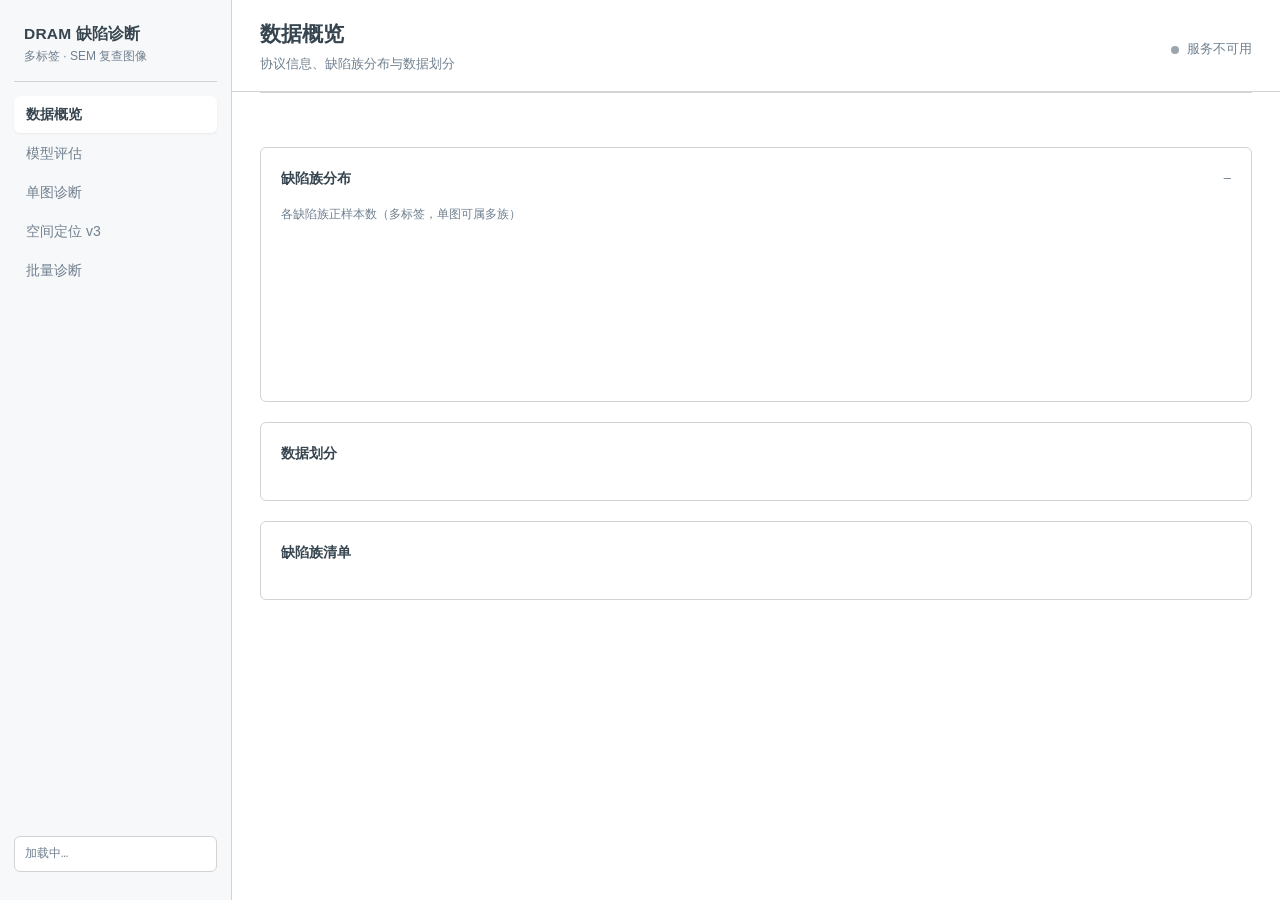
==== commit 08574c77: "实现 dram-det-v3 定位、标注、评估与部署链路" ====
--- a/web/index.html
+++ b/web/index.html
@@ -17,6 +17,7 @@
         <button class="nav-btn active" data-view="overview">数据概览</button>
         <button class="nav-btn" data-view="evaluation">模型评估</button>
         <button class="nav-btn" data-view="diagnose">单图诊断</button>
+        <button class="nav-btn" data-view="localize">空间定位 v3</button>
         <button class="nav-btn" data-view="batch">批量诊断</button>
       </nav>
       <div class="side-bottom"><div class="model-status" id="side-model-status">加载中…</div></div>
@@ -147,6 +148,27 @@
                 <div class="empty">选择或上传图像后显示诊断结果</div>
               </div>
             </div>
+          </div>
+        </section>
+
+        <!-- v3 空间定位 -->
+        <section id="view-localize" class="view hidden">
+          <div class="metric-band" id="v3-model-info"></div>
+          <div class="panel">
+            <div class="panel-head">
+              <div><h2>层级缺陷定位</h2><span class="panel-meta">缺陷框 · 整图诊断 · 质量属性 · 分歧复核</span></div>
+              <div class="panel-actions"><label class="checkbox"><input type="checkbox" id="v3-show-boxes" checked> 显示检测框</label><button class="btn ghost" id="v3-refresh-queue">刷新复核队列</button><button class="btn ghost" id="v3-export" disabled>导出 CSV</button></div>
+            </div>
+            <div class="v3-upload-row">
+              <label class="dropzone inline" id="v3-dropzone">选择或拖入最多 200 张 SEM 图像<input id="v3-files" type="file" accept="image/*" multiple hidden></label>
+              <span class="panel-meta" id="v3-file-count">未选择文件</span>
+              <button class="btn primary" id="v3-run" disabled>开始 v3 诊断</button>
+            </div>
+          </div>
+          <div id="v3-results" class="v3-results"><div class="empty">上传图像后将显示缺陷框、整图判断和复核原因</div></div>
+          <div class="panel">
+            <div class="panel-head"><h2>风险复核队列</h2><span class="panel-meta" id="v3-queue-count">0 条</span></div>
+            <div class="table-wrap"><table class="data-table" id="v3-review-table"><tbody><tr><td>当前无需复核记录</td></tr></tbody></table></div>
           </div>
         </section>
 
--- a/web/styles.css
+++ b/web/styles.css
@@ -343,6 +343,22 @@
 .thumb-button.image-load-failed .row-thumb { display: none; }
 .cell-name { margin-left: 8px; font-family: var(--mono); font-size: 12px; }
 
+/* ---------- v3 localization ---------- */
+.panel-actions, .v3-upload-row { display: flex; align-items: center; gap: 10px; flex-wrap: wrap; }
+.v3-upload-row .dropzone { flex: 1 1 360px; }
+.v3-results { display: grid; gap: 16px; margin-top: 16px; }
+.v3-result-grid { display: grid; grid-template-columns: minmax(360px, 1.5fr) minmax(260px, 1fr); gap: 22px; }
+.v3-image-stage { position: relative; align-self: start; background: #11181d; border: 1px solid var(--hairline); overflow: hidden; }
+.v3-image-stage img { width: 100%; display: block; image-rendering: pixelated; }
+.v3-box { position: absolute; border: 2px solid #52e091; box-shadow: 0 0 0 1px rgba(0,0,0,.6); pointer-events: none; }
+.v3-box span { position: absolute; left: -2px; top: -23px; max-width: 220px; padding: 2px 6px; color: #fff; background: rgba(16,112,68,.92); font: 11px/17px var(--mono); white-space: nowrap; }
+.v3-evidence h3 { margin: 0 0 9px; font-size: 12.5px; }
+.v3-evidence h3:not(:first-child) { margin-top: 18px; }
+.v3-evidence ul { margin: 0; padding-left: 18px; color: var(--muted); font-size: 12.5px; }
+.v3-prob-grid { display: grid; gap: 6px; }
+.v3-prob-grid div { display: flex; justify-content: space-between; border-bottom: 1px solid var(--hairline-soft); padding-bottom: 5px; }
+.v3-prob-grid span { color: var(--muted); }
+
 /* ---------- dialog ---------- */
 .image-dialog { width: min(760px, calc(100vw - 32px)); border: 1px solid var(--hairline); border-radius: 8px; padding: 0; background: var(--panel); color: var(--ink); box-shadow: 0 24px 70px rgba(54, 69, 79, 0.28); }
 .image-dialog::backdrop { background: rgba(54, 69, 79, 0.55); }
@@ -370,6 +386,7 @@
   .side-bottom { margin-top: 0; padding-top: 0; display: none; }
   .diag-layout { grid-template-columns: 1fr; }
   .eval-grid { grid-template-columns: 1fr; }
+  .v3-result-grid { grid-template-columns: 1fr; }
   main, .topbar { padding-left: 16px; padding-right: 16px; }
 }
 
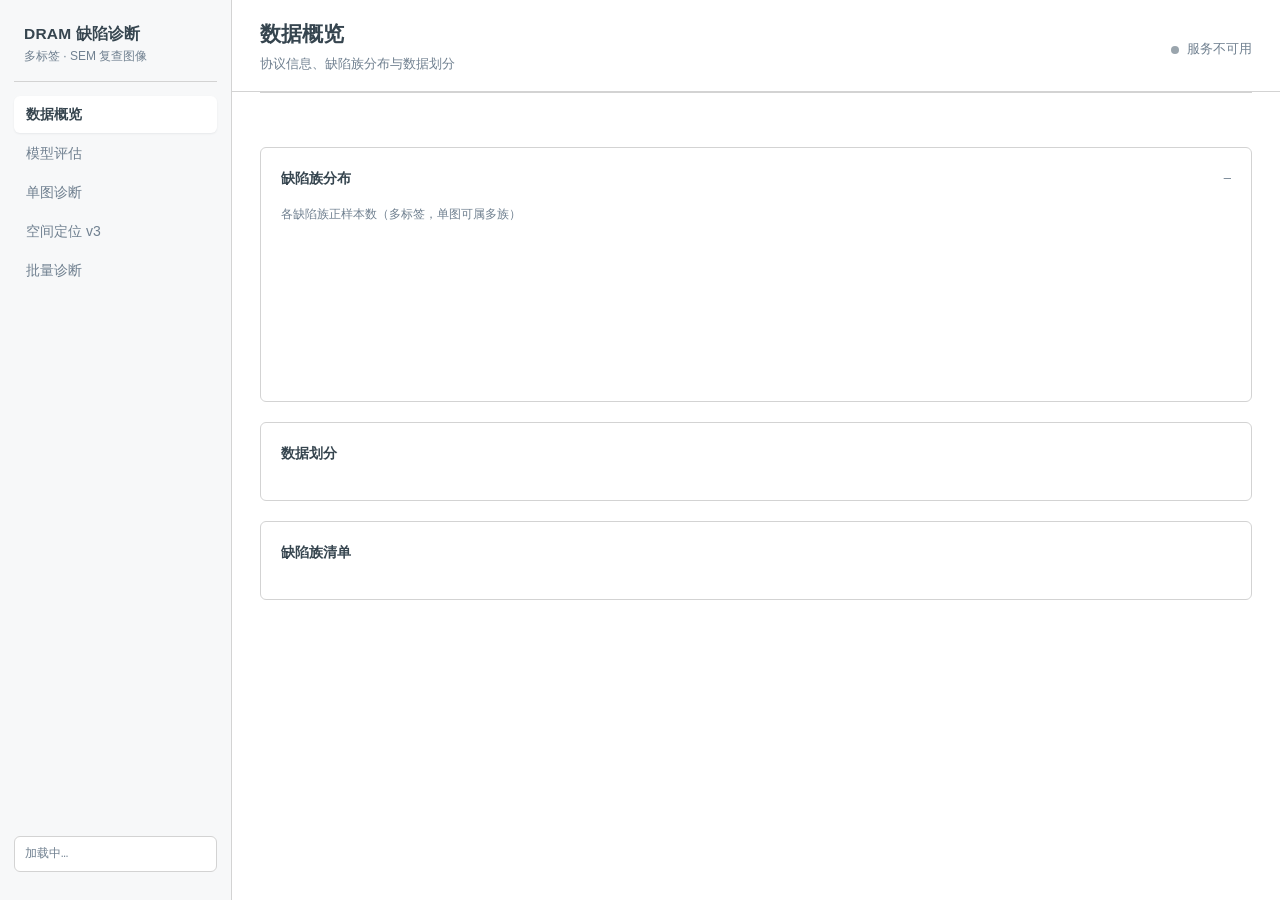
==== commit 5833925f: "移除 v3 图片质量标签" ====
--- a/web/index.html
+++ b/web/index.html
@@ -156,7 +156,7 @@
           <div class="metric-band" id="v3-model-info"></div>
           <div class="panel">
             <div class="panel-head">
-              <div><h2>层级缺陷定位</h2><span class="panel-meta">缺陷框 · 整图诊断 · 质量属性 · 分歧复核</span></div>
+              <div><h2>层级缺陷定位</h2><span class="panel-meta">缺陷框 · 整图诊断 · 可诊断性 · 分歧复核</span></div>
               <div class="panel-actions"><label class="checkbox"><input type="checkbox" id="v3-show-boxes" checked> 显示检测框</label><button class="btn ghost" id="v3-refresh-queue">刷新复核队列</button><button class="btn ghost" id="v3-export" disabled>导出 CSV</button></div>
             </div>
             <div class="v3-upload-row">
